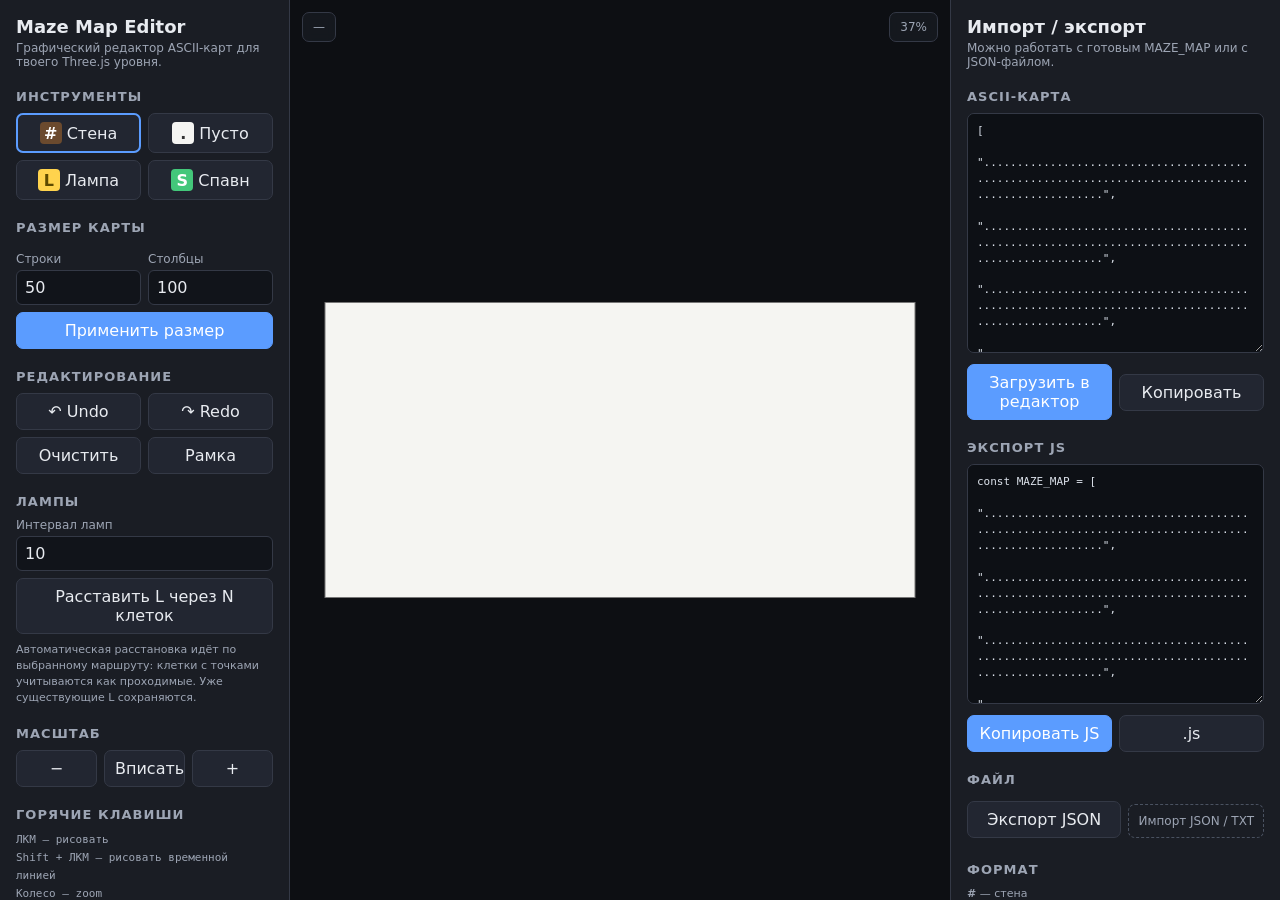
==== maze_map_editor.html @ 96821936 "first commit" ====
<!doctype html>
<html lang="ru">
<head>
<meta charset="UTF-8">
<meta name="viewport" content="width=device-width,initial-scale=1">
<title>Maze Map Editor</title>
<style>
  :root {
    --bg: #111318;
    --panel: #1a1d24;
    --panel2: #222631;
    --border: #343946;
    --text: #e8ebf0;
    --muted: #9da5b4;
    --accent: #5b9cff;
    --wall: #6b4a2e;
    --empty: #f5f5f2;
    --grid: #c9c9c3;
    --lamp: #ffd34d;
    --spawn: #43c77a;
  }

  * { box-sizing: border-box; }
  html, body { height: 100%; margin: 0; }
  body {
    font-family: Inter, system-ui, -apple-system, Segoe UI, Roboto, sans-serif;
    background: var(--bg);
    color: var(--text);
    overflow: hidden;
  }

  .app {
    height: 100vh;
    display: grid;
    grid-template-columns: 290px 1fr 330px;
  }

  .sidebar {
    background: var(--panel);
    border-right: 1px solid var(--border);
    padding: 16px;
    overflow: auto;
  }

  .rightbar {
    border-left: 1px solid var(--border);
    border-right: 0;
  }

  h1 {
    font-size: 18px;
    margin: 0 0 4px;
  }

  h2 {
    font-size: 13px;
    text-transform: uppercase;
    letter-spacing: .08em;
    color: var(--muted);
    margin: 20px 0 9px;
  }

  .subtitle {
    color: var(--muted);
    font-size: 12px;
    margin-bottom: 14px;
  }

  button, input, select, textarea {
    font: inherit;
  }

  button {
    border: 1px solid var(--border);
    background: var(--panel2);
    color: var(--text);
    border-radius: 7px;
    padding: 8px 10px;
    cursor: pointer;
  }

  button:hover { border-color: #555d6e; }
  button.primary {
    background: var(--accent);
    border-color: var(--accent);
    color: white;
  }

  button.danger {
    background: #40242a;
    border-color: #6b343f;
  }

  .tool-grid {
    display: grid;
    grid-template-columns: 1fr 1fr;
    gap: 7px;
  }

  .tool.active {
    outline: 2px solid var(--accent);
    outline-offset: -2px;
  }

  .tool-symbol {
    display: inline-flex;
    width: 22px;
    height: 22px;
    align-items: center;
    justify-content: center;
    margin-right: 5px;
    border-radius: 4px;
    font-weight: 700;
  }

  .wall-s { background: var(--wall); color: white; }
  .empty-s { background: var(--empty); color: #333; }
  .lamp-s { background: var(--lamp); color: #5d4a00; }
  .spawn-s { background: var(--spawn); color: white; }

  .row {
    display: flex;
    gap: 7px;
    align-items: center;
  }

  .row > * { min-width: 0; }
  .row button { flex: 1; }

  label {
    display: block;
    font-size: 12px;
    color: var(--muted);
    margin: 8px 0 4px;
  }

  input[type="number"], input[type="text"], select {
    width: 100%;
    background: #11141a;
    color: var(--text);
    border: 1px solid var(--border);
    border-radius: 6px;
    padding: 7px 8px;
  }

  .dims {
    display: grid;
    grid-template-columns: 1fr 1fr;
    gap: 7px;
  }

  .hint {
    font-size: 11px;
    line-height: 1.45;
    color: var(--muted);
    margin-top: 8px;
  }

  .stat {
    display: grid;
    grid-template-columns: 1fr 1fr;
    gap: 6px;
    font-size: 12px;
  }

  .stat div {
    background: #13161c;
    border: 1px solid var(--border);
    padding: 7px;
    border-radius: 6px;
  }

  .stat b { display: block; font-size: 15px; margin-top: 2px; }

  .canvas-wrap {
    position: relative;
    overflow: hidden;
    background: #0d0f13;
  }

  canvas {
    display: block;
    width: 100%;
    height: 100%;
    cursor: crosshair;
  }

  .topbar {
    position: absolute;
    top: 12px;
    left: 12px;
    right: 12px;
    display: flex;
    justify-content: space-between;
    pointer-events: none;
  }

  .badge {
    pointer-events: auto;
    background: rgba(22,25,32,.92);
    border: 1px solid var(--border);
    border-radius: 7px;
    padding: 7px 10px;
    font-size: 12px;
    color: var(--muted);
    backdrop-filter: blur(5px);
  }

  textarea {
    width: 100%;
    height: 240px;
    resize: vertical;
    background: #0d1015;
    color: #dce2eb;
    border: 1px solid var(--border);
    border-radius: 7px;
    padding: 9px;
    font: 11px/1.45 ui-monospace, SFMono-Regular, Menlo, Consolas, monospace;
  }

  .file-label {
    display: block;
    text-align: center;
    border: 1px dashed #4a5261;
    border-radius: 7px;
    padding: 9px;
    cursor: pointer;
    font-size: 12px;
    color: var(--muted);
  }

  .file-label:hover { border-color: var(--accent); color: var(--text); }
  #fileInput { display: none; }

  .keys {
    font: 11px ui-monospace, monospace;
    color: var(--muted);
    line-height: 1.65;
  }

  .sep {
    height: 1px;
    background: var(--border);
    margin: 14px 0;
  }

  @media (max-width: 1050px) {
    .app { grid-template-columns: 230px 1fr; }
    .rightbar { display: none; }
  }
</style>
</head>
<body>
<div class="app">
  <aside class="sidebar">
    <h1>Maze Map Editor</h1>
    <div class="subtitle">Графический редактор ASCII-карт для твоего Three.js уровня.</div>

    <h2>Инструменты</h2>
    <div class="tool-grid">
      <button class="tool active" data-tool="#"><span class="tool-symbol wall-s">#</span>Стена</button>
      <button class="tool" data-tool="."><span class="tool-symbol empty-s">.</span>Пусто</button>
      <button class="tool" data-tool="L"><span class="tool-symbol lamp-s">L</span>Лампа</button>
      <button class="tool" data-tool="S"><span class="tool-symbol spawn-s">S</span>Спавн</button>
    </div>

    <h2>Размер карты</h2>
    <div class="dims">
      <div>
        <label for="rows">Строки</label>
        <input id="rows" type="number" min="1" max="500" value="50">
      </div>
      <div>
        <label for="cols">Столбцы</label>
        <input id="cols" type="number" min="1" max="500" value="100">
      </div>
    </div>
    <div class="row" style="margin-top:7px">
      <button id="resizeBtn" class="primary">Применить размер</button>
    </div>

    <h2>Редактирование</h2>
    <div class="row">
      <button id="undoBtn">↶ Undo</button>
      <button id="redoBtn">↷ Redo</button>
    </div>
    <div class="row" style="margin-top:7px">
      <button id="clearBtn">Очистить</button>
      <button id="borderBtn">Рамка</button>
    </div>

    <h2>Лампы</h2>
    <label for="lampStep">Интервал ламп</label>
    <input id="lampStep" type="number" min="1" max="1000" value="10">
    <button id="autoLampBtn" style="width:100%;margin-top:7px">Расставить L через N клеток</button>
    <div class="hint">
      Автоматическая расстановка идёт по выбранному маршруту: клетки с точками учитываются как проходимые.
      Уже существующие L сохраняются.
    </div>

    <h2>Масштаб</h2>
    <div class="row">
      <button id="zoomOut">−</button>
      <button id="fitBtn">Вписать</button>
      <button id="zoomIn">+</button>
    </div>

    <h2>Горячие клавиши</h2>
    <div class="keys">
      ЛКМ — рисовать<br>
      Shift + ЛКМ — рисовать временной линией<br>
      Колесо — zoom<br>
      Space + drag — перемещение<br>
      Ctrl+Z / Ctrl+Y — undo / redo<br>
      1 — стена, 2 — пусто<br>
      3 — лампа, 4 — спавн<br>
      E — ластик (пусто)
    </div>

    <div class="sep"></div>
    <div class="stat">
      <div>Стены <b id="wallCount">0</b></div>
      <div>Лампы <b id="lampCount">0</b></div>
      <div>Пустые <b id="emptyCount">0</b></div>
      <div>Спавн <b id="spawnCount">0</b></div>
    </div>
  </aside>

  <main class="canvas-wrap" id="canvasWrap">
    <canvas id="canvas"></canvas>
    <div class="topbar">
      <div class="badge" id="coords">—</div>
      <div class="badge" id="zoomLabel">100%</div>
    </div>
  </main>

  <aside class="sidebar rightbar">
    <h1>Импорт / экспорт</h1>
    <div class="subtitle">Можно работать с готовым MAZE_MAP или с JSON-файлом.</div>

    <h2>ASCII-карта</h2>
    <textarea id="ascii" spellcheck="false" placeholder='["###...", "#..L.", "#..S."]'></textarea>

    <div class="row" style="margin-top:7px">
      <button id="loadAsciiBtn" class="primary">Загрузить в редактор</button>
      <button id="copyAsciiBtn">Копировать</button>
    </div>

    <h2>Экспорт JS</h2>
    <textarea id="jsOutput" readonly spellcheck="false"></textarea>
    <div class="row" style="margin-top:7px">
      <button id="copyJsBtn" class="primary">Копировать JS</button>
      <button id="downloadJsBtn">.js</button>
    </div>

    <h2>Файл</h2>
    <div class="row">
      <button id="downloadJsonBtn">Экспорт JSON</button>
      <label class="file-label" for="fileInput">Импорт JSON / TXT</label>
      <input id="fileInput" type="file" accept=".json,.txt,.js">
    </div>

    <h2>Формат</h2>
    <div class="hint">
      <b>#</b> — стена<br>
      <b>.</b> — пустота<br>
      <b>L</b> — лампа<br>
      <b>S</b> — единственная точка спавна
    </div>

    <h2>Сохранение</h2>
    <div class="row">
      <button id="saveLocalBtn">Сохранить в браузере</button>
      <button id="loadLocalBtn">Загрузить</button>
    </div>
    <div class="hint">Состояние хранится локально в браузере. Это удобно для промежуточной работы.</div>
  </aside>
</div>

<script>
(() => {
  const canvas = document.getElementById('canvas');
  const ctx = canvas.getContext('2d');
  const wrap = document.getElementById('canvasWrap');

  const rowsInput = document.getElementById('rows');
  const colsInput = document.getElementById('cols');
  const ascii = document.getElementById('ascii');
  const jsOutput = document.getElementById('jsOutput');

  let rows = 50;
  let cols = 100;
  let map = [];
  let tool = '#';

  let cellSize = 16;
  let offsetX = 30;
  let offsetY = 60;

  let isDrawing = false;
  let isPanning = false;
  let spaceDown = false;
  let lastCell = null;
  let panStart = null;

  const undoStack = [];
  const redoStack = [];
  const MAX_HISTORY = 100;

  function makeEmpty(r, c) {
    return Array.from({length: r}, () => Array(c).fill('.'));
  }

  function cloneMap(m) {
    return m.map(row => row.slice());
  }

  function pushHistory() {
    undoStack.push(cloneMap(map));
    if (undoStack.length > MAX_HISTORY) undoStack.shift();
    redoStack.length = 0;
  }

  function undo() {
    if (!undoStack.length) return;
    redoStack.push(cloneMap(map));
    map = undoStack.pop();
    rows = map.length;
    cols = map[0]?.length || 1;
    syncDimensions();
    render();
  }

  function redo() {
    if (!redoStack.length) return;
    undoStack.push(cloneMap(map));
    map = redoStack.pop();
    rows = map.length;
    cols = map[0]?.length || 1;
    syncDimensions();
    render();
  }

  function syncDimensions() {
    rowsInput.value = rows;
    colsInput.value = cols;
  }

  function resizeMap(newRows, newCols) {
    newRows = Math.max(1, Math.min(500, Number(newRows) || 1));
    newCols = Math.max(1, Math.min(500, Number(newCols) || 1));

    pushHistory();

    const next = makeEmpty(newRows, newCols);
    for (let y = 0; y < Math.min(rows, newRows); y++) {
      for (let x = 0; x < Math.min(cols, newCols); x++) {
        next[y][x] = map[y][x];
      }
    }

    rows = newRows;
    cols = newCols;
    map = next;
    syncDimensions();
    fitToScreen();
    render();
  }

  function setCell(x, y, value) {
    if (x < 0 || x >= cols || y < 0 || y >= rows) return;
    if (value === 'S') {
      for (let yy = 0; yy < rows; yy++) {
        for (let xx = 0; xx < cols; xx++) {
          if (map[yy][xx] === 'S') map[yy][xx] = '.';
        }
      }
    }
    if (map[y][x] === value) return;
    map[y][x] = value;
  }

  function paintAt(x, y) {
    if (x < 0 || x >= cols || y < 0 || y >= rows) return;
    setCell(x, y, tool);
    render();
  }

  function lineCells(x0, y0, x1, y1) {
    const cells = [];
    let dx = Math.abs(x1 - x0);
    let sx = x0 < x1 ? 1 : -1;
    let dy = -Math.abs(y1 - y0);
    let sy = y0 < y1 ? 1 : -1;
    let err = dx + dy;

    while (true) {
      cells.push([x0, y0]);
      if (x0 === x1 && y0 === y1) break;
      const e2 = 2 * err;
      if (e2 >= dy) { err += dy; x0 += sx; }
      if (e2 <= dx) { err += dx; y0 += sy; }
    }
    return cells;
  }

  function paintLine(x0, y0, x1, y1) {
    for (const [x, y] of lineCells(x0, y0, x1, y1)) {
      setCell(x, y, tool);
    }
    render();
  }

  function getCellFromEvent(e) {
    const rect = canvas.getBoundingClientRect();
    const px = e.clientX - rect.left;
    const py = e.clientY - rect.top;
    const x = Math.floor((px - offsetX) / cellSize);
    const y = Math.floor((py - offsetY) / cellSize);
    return {x, y};
  }

  function resizeCanvas() {
    const dpr = window.devicePixelRatio || 1;
    canvas.width = Math.floor(wrap.clientWidth * dpr);
    canvas.height = Math.floor(wrap.clientHeight * dpr);
    canvas.style.width = wrap.clientWidth + 'px';
    canvas.style.height = wrap.clientHeight + 'px';
    ctx.setTransform(dpr, 0, 0, dpr, 0, 0);
    render();
  }

  function render() {
    const w = wrap.clientWidth;
    const h = wrap.clientHeight;

    ctx.clearRect(0, 0, w, h);
    ctx.fillStyle = '#0d0f13';
    ctx.fillRect(0, 0, w, h);

    const startX = offsetX;
    const startY = offsetY;
    const endX = startX + cols * cellSize;
    const endY = startY + rows * cellSize;

    // Background
    ctx.fillStyle = '#f5f5f2';
    ctx.fillRect(startX, startY, cols * cellSize, rows * cellSize);

    // Cells
    for (let y = 0; y < rows; y++) {
      for (let x = 0; x < cols; x++) {
        const v = map[y][x];
        const px = startX + x * cellSize;
        const py = startY + y * cellSize;

        if (v === '#') {
          ctx.fillStyle = '#6b4a2e';
          ctx.fillRect(px, py, cellSize, cellSize);
        } else if (v === 'L') {
          ctx.fillStyle = '#f5f5f2';
          ctx.fillRect(px, py, cellSize, cellSize);
          ctx.fillStyle = '#ffd34d';
          ctx.beginPath();
          ctx.arc(px + cellSize / 2, py + cellSize / 2, Math.max(2.5, cellSize * .28), 0, Math.PI * 2);
          ctx.fill();
          ctx.strokeStyle = '#8b7000';
          ctx.lineWidth = 1;
          ctx.stroke();
        } else if (v === 'S') {
          ctx.fillStyle = '#f5f5f2';
          ctx.fillRect(px, py, cellSize, cellSize);
          ctx.fillStyle = '#43c77a';
          ctx.beginPath();
          ctx.arc(px + cellSize / 2, py + cellSize / 2, Math.max(3, cellSize * .32), 0, Math.PI * 2);
          ctx.fill();
        }

        if (cellSize >= 7) {
          ctx.strokeStyle = '#d0d0cb';
          ctx.lineWidth = 0.5;
          ctx.strokeRect(px, py, cellSize, cellSize);
        }
      }
    }

    // Outer border
    ctx.strokeStyle = '#777';
    ctx.lineWidth = 1;
    ctx.strokeRect(startX, startY, cols * cellSize, rows * cellSize);

    updateStats();
    updateOutputs();
    document.getElementById('zoomLabel').textContent =
      Math.round(cellSize / 16 * 100) + '%';
  }

  function updateStats() {
    let wall = 0, lamp = 0, empty = 0, spawn = 0;
    for (const row of map) {
      for (const c of row) {
        if (c === '#') wall++;
        else if (c === 'L') lamp++;
        else if (c === 'S') spawn++;
        else empty++;
      }
    }
    document.getElementById('wallCount').textContent = wall;
    document.getElementById('lampCount').textContent = lamp;
    document.getElementById('emptyCount').textContent = empty;
    document.getElementById('spawnCount').textContent = spawn;
  }

  function mapToStrings() {
    return map.map(row => row.join(''));
  }

  function updateOutputs() {
    const strings = mapToStrings();
    ascii.value = JSON.stringify(strings, null, 2);

    jsOutput.value =
`const MAZE_MAP = ${JSON.stringify(strings, null, 2)};

window.levelMap = MAZE_MAP;
window.spawnPoint = null;

function rebuildLevelFromMap() {
  const spawn = buildMazeFromAsciiMap(window.levelMap, {
    cellSize: LEVEL_CELL_SIZE,
    wallHeight: LEVEL_CELL_SIZE * 3,
    wallDepth: 0.5,
    wallColor: 0x8b5a2b,
  });

  if (spawn) {
    window.spawnPoint = spawn;
    camera.position.set(spawn.x, spawn.y, spawn.z);
  }

  return spawn;
}

window.rebuildLevelFromMap = rebuildLevelFromMap;
rebuildLevelFromMap();

if (typeof window.setNightMode === "function") {
  window.setNightMode(true);
}`;
  }

  function fitToScreen() {
    const w = wrap.clientWidth - 70;
    const h = wrap.clientHeight - 110;
    cellSize = Math.max(2, Math.min(48, Math.min(w / cols, h / rows)));

    offsetX = Math.max(25, (wrap.clientWidth - cols * cellSize) / 2);
    offsetY = Math.max(45, (wrap.clientHeight - rows * cellSize) / 2);
    render();
  }

  function zoom(factor, centerX = wrap.clientWidth / 2, centerY = wrap.clientHeight / 2) {
    const old = cellSize;
    const next = Math.max(2, Math.min(80, old * factor));
    if (next === old) return;

    offsetX = centerX - (centerX - offsetX) * (next / old);
    offsetY = centerY - (centerY - offsetY) * (next / old);
    cellSize = next;
    render();
  }

  function normalizeImported(input) {
    input = input.trim();

    // JSON array
    try {
      const parsed = JSON.parse(input);
      if (Array.isArray(parsed)) return parsed;
      if (parsed && Array.isArray(parsed.map)) return parsed.map;
    } catch (_) {}

    // Extract the first JS array assigned to MAZE_MAP
    const match = input.match(/MAZE_MAP\\s*=\\s*(\\[[\\s\\S]*?\\])\\s*;/);
    if (match) {
      try {
        const parsed = JSON.parse(match[1]);
        if (Array.isArray(parsed)) return parsed;
      } catch (_) {}
    }

    // Fallback: lines such as #...L...
    const lines = input
      .split(/\\r?\\n/)
      .map(s => s.trim())
      .filter(Boolean)
      .filter(s => !s.startsWith('const ') && !s.startsWith('window.') && !s.startsWith('//'));

    if (lines.length && lines.every(s => /^[.#LS]+$/.test(s))) return lines;

    throw new Error('Не удалось распознать карту. Ожидается JSON-массив строк или MAZE_MAP.');
  }

  function loadMapStrings(strings) {
    if (!Array.isArray(strings) || !strings.length) {
      throw new Error('Пустая карта.');
    }

    const cleaned = strings.map(s => String(s));
    const width = cleaned[0].length;

    if (!width) throw new Error('У карты нулевая ширина.');
    if (!cleaned.every(s => s.length === width)) {
      throw new Error('Все строки карты должны быть одинаковой длины.');
    }
    if (!cleaned.every(s => /^[.#LS]+$/.test(s))) {
      throw new Error('Разрешены только символы # . L S.');
    }

    const spawnCount = cleaned.reduce((n, row) => n + [...row].filter(c => c === 'S').length, 0);
    if (spawnCount > 1) throw new Error('В карте может быть только один S.');

    pushHistory();
    rows = cleaned.length;
    cols = width;
    map = cleaned.map(s => [...s]);
    syncDimensions();
    fitToScreen();
    render();
  }

  function copyText(text) {
    navigator.clipboard.writeText(text).catch(() => {
      const ta = document.createElement('textarea');
      ta.value = text;
      document.body.appendChild(ta);
      ta.select();
      document.execCommand('copy');
      ta.remove();
    });
  }

  function autoLamps() {
    const step = Math.max(1, Number(document.getElementById('lampStep').value) || 10);

    // BFS from S. If S doesn't exist, start at the first walkable cell.
    let start = null;
    for (let y = 0; y < rows && !start; y++) {
      for (let x = 0; x < cols; x++) {
        if (map[y][x] === 'S') {
          start = [x, y];
          break;
        }
      }
    }
    if (!start) {
      outer:
      for (let y = 0; y < rows; y++) {
        for (let x = 0; x < cols; x++) {
          if (map[y][x] !== '#') {
            start = [x, y];
            break outer;
          }
        }
      }
    }
    if (!start) return;

    pushHistory();

    const q = [start];
    const dist = Array.from({length: rows}, () => Array(cols).fill(-1));
    dist[start[1]][start[0]] = 0;

    const dirs = [[1,0],[-1,0],[0,1],[0,-1]];

    while (q.length) {
      const [x, y] = q.shift();

      for (const [dx, dy] of dirs) {
        const nx = x + dx, ny = y + dy;
        if (nx < 0 || nx >= cols || ny < 0 || ny >= rows) continue;
        if (dist[ny][nx] !== -1 || map[ny][nx] === '#') continue;
        dist[ny][nx] = dist[y][x] + 1;
        q.push([nx, ny]);
      }
    }

    // Preserve existing lamps. Add one every N traversable cells along BFS distance.
    const existing = new Set();
    for (let y = 0; y < rows; y++) {
      for (let x = 0; x < cols; x++) {
        if (map[y][x] === 'L') existing.add(y + ':' + x);
      }
    }

    for (let d = step; d < rows * cols; d += step) {
      let placed = false;
      for (let y = 0; y < rows && !placed; y++) {
        for (let x = 0; x < cols; x++) {
          if (dist[y][x] === d && map[y][x] === '.') {
            map[y][x] = 'L';
            placed = true;
            break;
          }
        }
      }
    }

    render();
  }

  // Tools
  document.querySelectorAll('.tool').forEach(btn => {
    btn.addEventListener('click', () => {
      document.querySelectorAll('.tool').forEach(b => b.classList.remove('active'));
      btn.classList.add('active');
      tool = btn.dataset.tool;
    });
  });

  canvas.addEventListener('pointerdown', e => {
    if (e.button === 1 || spaceDown) {
      isPanning = true;
      panStart = {x: e.clientX, y: e.clientY, ox: offsetX, oy: offsetY};
      canvas.setPointerCapture(e.pointerId);
      return;
    }

    if (e.button !== 0) return;

    const {x, y} = getCellFromEvent(e);
    if (x < 0 || x >= cols || y < 0 || y >= rows) return;

    pushHistory();
    isDrawing = true;
    lastCell = {x, y};
    paintAt(x, y);
    canvas.setPointerCapture(e.pointerId);
  });

  canvas.addEventListener('pointermove', e => {
    if (isPanning && panStart) {
      offsetX = panStart.ox + e.clientX - panStart.x;
      offsetY = panStart.oy + e.clientY - panStart.y;
      render();
      return;
    }

    const {x, y} = getCellFromEvent(e);
    document.getElementById('coords').textContent =
      (x >= 0 && x < cols && y >= 0 && y < rows) ? `x: ${x}  y: ${y}  [${map[y][x]}]` : '—';

    if (!isDrawing) return;
    if (x < 0 || x >= cols || y < 0 || y >= rows) return;

    if (lastCell && (lastCell.x !== x || lastCell.y !== y)) {
      paintLine(lastCell.x, lastCell.y, x, y);
      lastCell = {x, y};
    }
  });

  canvas.addEventListener('pointerup', () => {
    isDrawing = false;
    isPanning = false;
    lastCell = null;
    panStart = null;
  });

  canvas.addEventListener('pointerleave', () => {
    document.getElementById('coords').textContent = '—';
  });

  canvas.addEventListener('wheel', e => {
    e.preventDefault();
    const rect = canvas.getBoundingClientRect();
    const cx = e.clientX - rect.left;
    const cy = e.clientY - rect.top;
    zoom(e.deltaY < 0 ? 1.12 : 0.89, cx, cy);
  }, {passive: false});

  window.addEventListener('keydown', e => {
    if (e.code === 'Space') {
      spaceDown = true;
      e.preventDefault();
    }

    if (e.ctrlKey || e.metaKey) {
      if (e.key.toLowerCase() === 'z') { e.preventDefault(); undo(); }
      if (e.key.toLowerCase() === 'y') { e.preventDefault(); redo(); }
      return;
    }

    const keyTools = {'1':'#', '2':'.', '3':'L', '4':'S', 'e':'.'};
    const key = e.key.toLowerCase();
    if (keyTools[key]) {
      tool = keyTools[key];
      document.querySelectorAll('.tool').forEach(b => {
        b.classList.toggle('active', b.dataset.tool === tool);
      });
    }
  });

  window.addEventListener('keyup', e => {
    if (e.code === 'Space') spaceDown = false;
  });

  document.getElementById('resizeBtn').onclick = () =>
    resizeMap(rowsInput.value, colsInput.value);

  document.getElementById('undoBtn').onclick = undo;
  document.getElementById('redoBtn').onclick = redo;

  document.getElementById('clearBtn').onclick = () => {
    pushHistory();
    map = makeEmpty(rows, cols);
    render();
  };

  document.getElementById('borderBtn').onclick = () => {
    pushHistory();
    for (let x = 0; x < cols; x++) {
      map[0][x] = '#';
      map[rows - 1][x] = '#';
    }
    for (let y = 0; y < rows; y++) {
      map[y][0] = '#';
      map[y][cols - 1] = '#';
    }
    render();
  };

  document.getElementById('zoomIn').onclick = () => zoom(1.25);
  document.getElementById('zoomOut').onclick = () => zoom(.8);
  document.getElementById('fitBtn').onclick = fitToScreen;
  document.getElementById('autoLampBtn').onclick = autoLamps;

  document.getElementById('loadAsciiBtn').onclick = () => {
    try {
      loadMapStrings(normalizeImported(ascii.value));
    } catch (err) {
      alert(err.message);
    }
  };

  document.getElementById('copyAsciiBtn').onclick = () =>
    copyText(JSON.stringify(mapToStrings(), null, 2));

  document.getElementById('copyJsBtn').onclick = () => copyText(jsOutput.value);

  document.getElementById('downloadJsBtn').onclick = () => {
    const blob = new Blob([jsOutput.value], {type: 'text/javascript;charset=utf-8'});
    downloadBlob(blob, 'maze-map.js');
  };

  document.getElementById('downloadJsonBtn').onclick = () => {
    const blob = new Blob([JSON.stringify({
      version: 1,
      rows,
      cols,
      map: mapToStrings()
    }, null, 2)], {type: 'application/json;charset=utf-8'});
    downloadBlob(blob, 'maze-map.json');
  };

  document.getElementById('fileInput').addEventListener('change', async e => {
    const file = e.target.files[0];
    if (!file) return;
    try {
      const text = await file.text();
      let strings;
      if (file.name.toLowerCase().endsWith('.json')) {
        const parsed = JSON.parse(text);
        strings = Array.isArray(parsed) ? parsed : parsed.map;
      } else {
        strings = normalizeImported(text);
      }
      loadMapStrings(strings);
    } catch (err) {
      alert('Ошибка импорта: ' + err.message);
    }
    e.target.value = '';
  });

  document.getElementById('saveLocalBtn').onclick = () => {
    localStorage.setItem('maze-map-editor', JSON.stringify({
      rows, cols, map: mapToStrings()
    }));
    alert('Карта сохранена в браузере.');
  };

  document.getElementById('loadLocalBtn').onclick = () => {
    try {
      const data = JSON.parse(localStorage.getItem('maze-map-editor') || 'null');
      if (!data?.map) throw new Error('Сохранённой карты нет.');
      loadMapStrings(data.map);
    } catch (err) {
      alert(err.message);
    }
  };

  function downloadBlob(blob, name) {
    const url = URL.createObjectURL(blob);
    const a = document.createElement('a');
    a.href = url;
    a.download = name;
    a.click();
    setTimeout(() => URL.revokeObjectURL(url), 1000);
  }

  // Initial map
  map = makeEmpty(rows, cols);
  syncDimensions();
  window.addEventListener('resize', resizeCanvas);
  resizeCanvas();
  fitToScreen();
})();
</script>
</body>
</html>
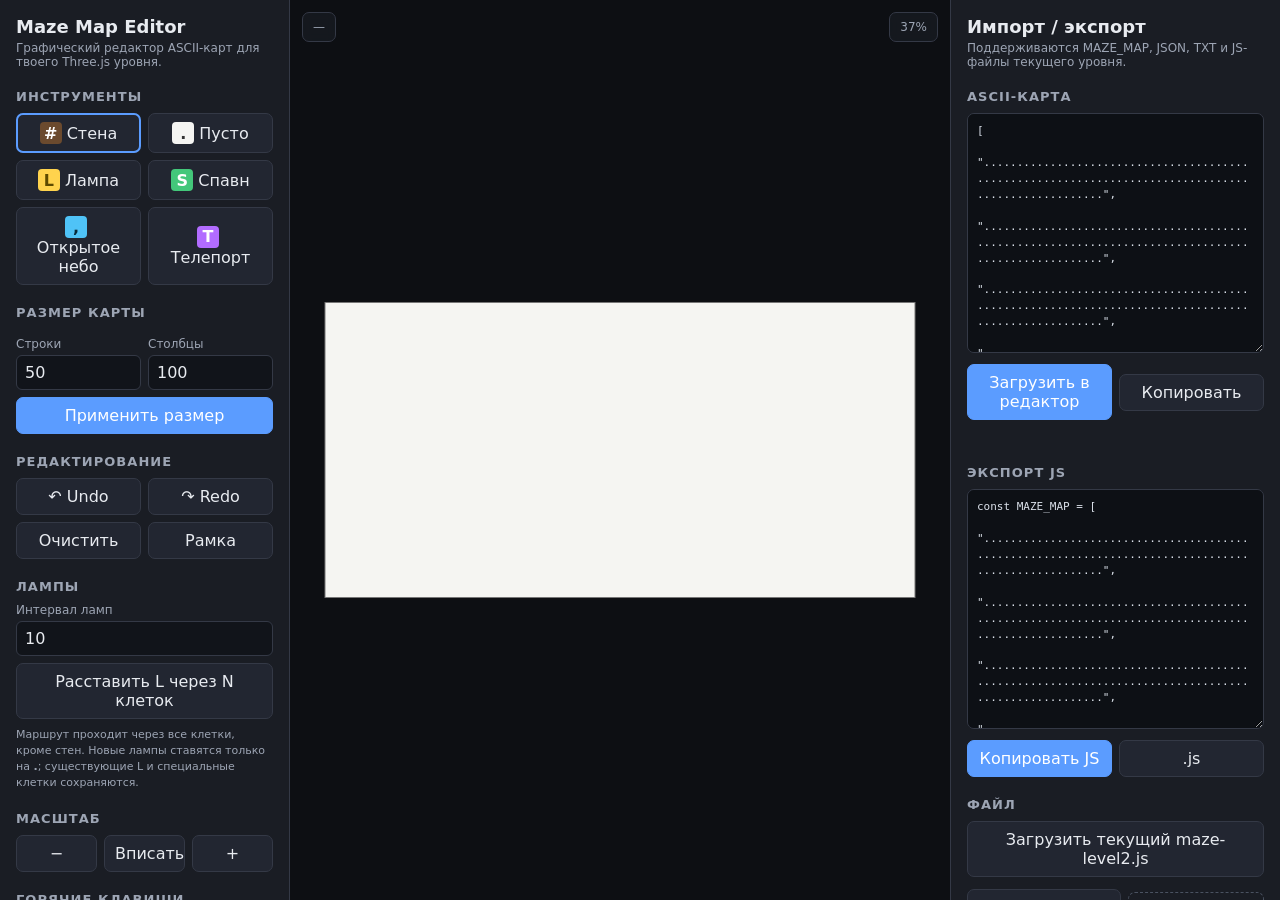
==== commit 14b7381f: "feat: jfajf" ====
--- a/maze_map_editor.html
+++ b/maze_map_editor.html
@@ -18,6 +18,8 @@
     --grid: #c9c9c3;
     --lamp: #ffd34d;
     --spawn: #43c77a;
+    --open-sky: #4fc3f7;
+    --teleport: #b26cff;
   }
 
   * { box-sizing: border-box; }
@@ -117,6 +119,8 @@
   .empty-s { background: var(--empty); color: #333; }
   .lamp-s { background: var(--lamp); color: #5d4a00; }
   .spawn-s { background: var(--spawn); color: white; }
+  .sky-s { background: var(--open-sky); color: #072b3b; }
+  .teleport-s { background: var(--teleport); color: white; }
 
   .row {
     display: flex;
@@ -155,6 +159,16 @@
     color: var(--muted);
     margin-top: 8px;
   }
+
+  .import-status {
+    min-height: 18px;
+    margin-top: 7px;
+    font-size: 11px;
+    color: var(--muted);
+  }
+
+  .import-status.success { color: #72d99b; }
+  .import-status.error { color: #ff8c9b; }
 
   .stat {
     display: grid;
@@ -245,8 +259,25 @@
   }
 
   @media (max-width: 1050px) {
-    .app { grid-template-columns: 230px 1fr; }
-    .rightbar { display: none; }
+    body { overflow: auto; }
+    .app {
+      height: auto;
+      min-height: 100vh;
+      grid-template-columns: 230px minmax(420px, 1fr);
+    }
+    .canvas-wrap { min-height: 620px; }
+    .rightbar {
+      display: block;
+      grid-column: 1 / -1;
+      border-top: 1px solid var(--border);
+      border-left: 0;
+    }
+  }
+
+  @media (max-width: 700px) {
+    .app { display: block; }
+    .canvas-wrap { height: 65vh; min-height: 480px; }
+    .sidebar { border-right: 0; border-bottom: 1px solid var(--border); }
   }
 </style>
 </head>
@@ -262,6 +293,8 @@
       <button class="tool" data-tool="."><span class="tool-symbol empty-s">.</span>Пусто</button>
       <button class="tool" data-tool="L"><span class="tool-symbol lamp-s">L</span>Лампа</button>
       <button class="tool" data-tool="S"><span class="tool-symbol spawn-s">S</span>Спавн</button>
+      <button class="tool" data-tool=","><span class="tool-symbol sky-s">,</span>Открытое небо</button>
+      <button class="tool" data-tool="T"><span class="tool-symbol teleport-s">T</span>Телепорт</button>
     </div>
 
     <h2>Размер карты</h2>
@@ -294,8 +327,8 @@
     <input id="lampStep" type="number" min="1" max="1000" value="10">
     <button id="autoLampBtn" style="width:100%;margin-top:7px">Расставить L через N клеток</button>
     <div class="hint">
-      Автоматическая расстановка идёт по выбранному маршруту: клетки с точками учитываются как проходимые.
-      Уже существующие L сохраняются.
+      Маршрут проходит через все клетки, кроме стен. Новые лампы ставятся только на <b>.</b>;
+      существующие L и специальные клетки сохраняются.
     </div>
 
     <h2>Масштаб</h2>
@@ -314,6 +347,7 @@
       Ctrl+Z / Ctrl+Y — undo / redo<br>
       1 — стена, 2 — пусто<br>
       3 — лампа, 4 — спавн<br>
+      5 — открытое небо, 6 — телепорт<br>
       E — ластик (пусто)
     </div>
 
@@ -323,6 +357,8 @@
       <div>Лампы <b id="lampCount">0</b></div>
       <div>Пустые <b id="emptyCount">0</b></div>
       <div>Спавн <b id="spawnCount">0</b></div>
+      <div>Открытое небо <b id="skyCount">0</b></div>
+      <div>Телепорты <b id="teleportCount">0</b></div>
     </div>
   </aside>
 
@@ -336,15 +372,16 @@
 
   <aside class="sidebar rightbar">
     <h1>Импорт / экспорт</h1>
-    <div class="subtitle">Можно работать с готовым MAZE_MAP или с JSON-файлом.</div>
+    <div class="subtitle">Поддерживаются MAZE_MAP, JSON, TXT и JS-файлы текущего уровня.</div>
 
     <h2>ASCII-карта</h2>
-    <textarea id="ascii" spellcheck="false" placeholder='["###...", "#..L.", "#..S."]'></textarea>
+    <textarea id="ascii" spellcheck="false" placeholder='["###...", "#.,L.", "#S.T."]'></textarea>
 
     <div class="row" style="margin-top:7px">
       <button id="loadAsciiBtn" class="primary">Загрузить в редактор</button>
       <button id="copyAsciiBtn">Копировать</button>
     </div>
+    <div id="importStatus" class="import-status" role="status" aria-live="polite"></div>
 
     <h2>Экспорт JS</h2>
     <textarea id="jsOutput" readonly spellcheck="false"></textarea>
@@ -354,6 +391,7 @@
     </div>
 
     <h2>Файл</h2>
+    <button id="loadCurrentBtn" style="width:100%;margin-bottom:7px">Загрузить текущий maze-level2.js</button>
     <div class="row">
       <button id="downloadJsonBtn">Экспорт JSON</button>
       <label class="file-label" for="fileInput">Импорт JSON / TXT</label>
@@ -364,8 +402,10 @@
     <div class="hint">
       <b>#</b> — стена<br>
       <b>.</b> — пустота<br>
+      <b>,</b> — открытое небо без тумана<br>
       <b>L</b> — лампа<br>
-      <b>S</b> — единственная точка спавна
+      <b>S</b> — единственная точка спавна<br>
+      <b>T</b> — телепорт к точке спавна
     </div>
 
     <h2>Сохранение</h2>
@@ -387,6 +427,12 @@
   const colsInput = document.getElementById('cols');
   const ascii = document.getElementById('ascii');
   const jsOutput = document.getElementById('jsOutput');
+  const importStatus = document.getElementById('importStatus');
+
+  function showImportStatus(message = '', type = '') {
+    importStatus.textContent = message;
+    importStatus.className = `import-status${type ? ` ${type}` : ''}`;
+  }
 
   let rows = 50;
   let cols = 100;
@@ -557,6 +603,13 @@
         if (v === '#') {
           ctx.fillStyle = '#6b4a2e';
           ctx.fillRect(px, py, cellSize, cellSize);
+        } else if (v === ',') {
+          ctx.fillStyle = '#10364b';
+          ctx.fillRect(px, py, cellSize, cellSize);
+          ctx.fillStyle = '#80d8ff';
+          ctx.beginPath();
+          ctx.arc(px + cellSize / 2, py + cellSize / 2, Math.max(1.5, cellSize * .12), 0, Math.PI * 2);
+          ctx.fill();
         } else if (v === 'L') {
           ctx.fillStyle = '#f5f5f2';
           ctx.fillRect(px, py, cellSize, cellSize);
@@ -574,6 +627,17 @@
           ctx.beginPath();
           ctx.arc(px + cellSize / 2, py + cellSize / 2, Math.max(3, cellSize * .32), 0, Math.PI * 2);
           ctx.fill();
+        } else if (v === 'T') {
+          ctx.fillStyle = '#f5f5f2';
+          ctx.fillRect(px, py, cellSize, cellSize);
+          ctx.fillStyle = '#9a4dff';
+          ctx.beginPath();
+          ctx.moveTo(px + cellSize / 2, py + cellSize * .16);
+          ctx.lineTo(px + cellSize * .84, py + cellSize / 2);
+          ctx.lineTo(px + cellSize / 2, py + cellSize * .84);
+          ctx.lineTo(px + cellSize * .16, py + cellSize / 2);
+          ctx.closePath();
+          ctx.fill();
         }
 
         if (cellSize >= 7) {
@@ -596,19 +660,23 @@
   }
 
   function updateStats() {
-    let wall = 0, lamp = 0, empty = 0, spawn = 0;
+    let wall = 0, lamp = 0, empty = 0, spawn = 0, sky = 0, teleport = 0;
     for (const row of map) {
       for (const c of row) {
         if (c === '#') wall++;
         else if (c === 'L') lamp++;
         else if (c === 'S') spawn++;
-        else empty++;
+        else if (c === ',') sky++;
+        else if (c === 'T') teleport++;
+        else if (c === '.') empty++;
       }
     }
     document.getElementById('wallCount').textContent = wall;
     document.getElementById('lampCount').textContent = lamp;
     document.getElementById('emptyCount').textContent = empty;
     document.getElementById('spawnCount').textContent = spawn;
+    document.getElementById('skyCount').textContent = sky;
+    document.getElementById('teleportCount').textContent = teleport;
   }
 
   function mapToStrings() {
@@ -625,19 +693,27 @@
 window.levelMap = MAZE_MAP;
 window.spawnPoint = null;
 
-function rebuildLevelFromMap() {
-  const spawn = buildMazeFromAsciiMap(window.levelMap, {
+function rebuildLevelFromMap(buildOptions = {}) {
+  if (window.levelUtils) {
+    const inspection = window.levelUtils.inspect(window.levelMap);
+    if (!inspection.valid) throw new Error(inspection.errors.join(" "));
+    window.levelMap = inspection.map;
+  }
+
+  const levelOptions = {
     cellSize: LEVEL_CELL_SIZE,
     wallHeight: LEVEL_CELL_SIZE * 3,
     wallDepth: 0.5,
     wallColor: 0x8b5a2b,
-  });
-
+    ...buildOptions,
+  };
+  if (typeof NARRATIVE !== "undefined") levelOptions.narrative = NARRATIVE;
+
+  const spawn = buildMazeFromAsciiMap(window.levelMap, levelOptions);
   if (spawn) {
     window.spawnPoint = spawn;
     camera.position.set(spawn.x, spawn.y, spawn.z);
   }
-
   return spawn;
 }
 
@@ -646,6 +722,10 @@
 
 if (typeof window.setNightMode === "function") {
   window.setNightMode(true);
+  if (window.spawnPoint && typeof window.updateRenderVisibility === "function") {
+    window.updateRenderVisibility(window.spawnPoint.x, window.spawnPoint.z);
+  }
+  renderer.compile(scene, camera);
 }`;
   }
 
@@ -670,35 +750,45 @@
     render();
   }
 
-  function normalizeImported(input) {
-    input = input.trim();
-
-    // JSON array
+  function normalizeImported(rawInput) {
+    const input = String(rawInput ?? '').replace(/^\uFEFF/, '').trim();
+    if (!input) throw new Error('Нет данных для импорта.');
+
+    // JSON array or an editor export object.
     try {
       const parsed = JSON.parse(input);
       if (Array.isArray(parsed)) return parsed;
       if (parsed && Array.isArray(parsed.map)) return parsed.map;
+      if (parsed && Array.isArray(parsed.levelMap)) return parsed.levelMap;
     } catch (_) {}
 
-    // Extract the first JS array assigned to MAZE_MAP
-    const match = input.match(/MAZE_MAP\\s*=\\s*(\\[[\\s\\S]*?\\])\\s*;/);
-    if (match) {
+    // Current/legacy JavaScript level files. JSON is preferred, but quoted
+    // ASCII rows also support single-quoted hand-written maps without eval().
+    const assignments = [
+      /(?:const|let|var)\s+MAZE_MAP\s*=\s*(\[[\s\S]*?\])\s*;/,
+      /window\.levelMap\s*=\s*(\[[\s\S]*?\])\s*;/,
+    ];
+    for (const pattern of assignments) {
+      const match = input.match(pattern);
+      if (!match) continue;
       try {
         const parsed = JSON.parse(match[1]);
         if (Array.isArray(parsed)) return parsed;
-      } catch (_) {}
-    }
-
-    // Fallback: lines such as #...L...
+      } catch (_) {
+        const quotedRows = [...match[1].matchAll(/["']([#.,LST|]+)["']/g)]
+          .map((entry) => entry[1]);
+        if (quotedRows.length) return quotedRows;
+      }
+    }
+
+    // Plain ASCII map, one row per line.
     const lines = input
-      .split(/\\r?\\n/)
-      .map(s => s.trim())
-      .filter(Boolean)
-      .filter(s => !s.startsWith('const ') && !s.startsWith('window.') && !s.startsWith('//'));
-
-    if (lines.length && lines.every(s => /^[.#LS]+$/.test(s))) return lines;
-
-    throw new Error('Не удалось распознать карту. Ожидается JSON-массив строк или MAZE_MAP.');
+      .split(/\r?\n/)
+      .map((line) => line.trim())
+      .filter(Boolean);
+    if (lines.length && lines.every((line) => /^[#.,LST|]+$/.test(line))) return lines;
+
+    throw new Error('Не удалось распознать карту. Ожидается MAZE_MAP, JSON или строки из символов # . , L S T.');
   }
 
   function loadMapStrings(strings) {
@@ -706,27 +796,32 @@
       throw new Error('Пустая карта.');
     }
 
-    const cleaned = strings.map(s => String(s));
-    const width = cleaned[0].length;
-
-    if (!width) throw new Error('У карты нулевая ширина.');
-    if (!cleaned.every(s => s.length === width)) {
-      throw new Error('Все строки карты должны быть одинаковой длины.');
-    }
-    if (!cleaned.every(s => /^[.#LS]+$/.test(s))) {
-      throw new Error('Разрешены только символы # . L S.');
-    }
-
-    const spawnCount = cleaned.reduce((n, row) => n + [...row].filter(c => c === 'S').length, 0);
+    const sourceRows = strings.map((row) =>
+      Array.isArray(row) ? row.join('') : String(row ?? ''),
+    );
+    const width = Math.max(...sourceRows.map((row) => row.length), 1);
+    const allowed = new Set(['#', '.', ',', 'L', 'S', 'T']);
+    const cleaned = sourceRows.map((row) => {
+      const normalized = [...row.replaceAll('|', '#')]
+        .map((cell) => allowed.has(cell) ? cell : '.')
+        .join('');
+      return normalized.padEnd(width, '.');
+    });
+
+    const spawnCount = cleaned.reduce(
+      (count, row) => count + [...row].filter((cell) => cell === 'S').length,
+      0,
+    );
     if (spawnCount > 1) throw new Error('В карте может быть только один S.');
 
     pushHistory();
     rows = cleaned.length;
     cols = width;
-    map = cleaned.map(s => [...s]);
+    map = cleaned.map((row) => [...row]);
     syncDimensions();
     fitToScreen();
     render();
+    showImportStatus(`Карта загружена: ${cols} × ${rows}.`, 'success');
   }
 
   function copyText(text) {
@@ -891,7 +986,7 @@
       return;
     }
 
-    const keyTools = {'1':'#', '2':'.', '3':'L', '4':'S', 'e':'.'};
+    const keyTools = {'1':'#', '2':'.', '3':'L', '4':'S', '5':',', '6':'T', 'e':'.'};
     const key = e.key.toLowerCase();
     if (keyTools[key]) {
       tool = keyTools[key];
@@ -939,7 +1034,7 @@
     try {
       loadMapStrings(normalizeImported(ascii.value));
     } catch (err) {
-      alert(err.message);
+      showImportStatus(err.message, 'error');
     }
   };
 
@@ -955,12 +1050,28 @@
 
   document.getElementById('downloadJsonBtn').onclick = () => {
     const blob = new Blob([JSON.stringify({
-      version: 1,
+      version: 2,
       rows,
       cols,
+      symbols: ['#', '.', ',', 'L', 'S', 'T'],
       map: mapToStrings()
     }, null, 2)], {type: 'application/json;charset=utf-8'});
     downloadBlob(blob, 'maze-map.json');
+  };
+
+  document.getElementById('loadCurrentBtn').onclick = async () => {
+    showImportStatus('Загрузка текущего уровня…');
+    try {
+      const response = await fetch('src/world/maze-level2.js', {cache: 'no-store'});
+      if (!response.ok) throw new Error(`HTTP ${response.status}`);
+      loadMapStrings(normalizeImported(await response.text()));
+    } catch (err) {
+      showImportStatus(
+        'Не удалось загрузить текущий уровень: ' + err.message +
+        '. При открытии через file:// выберите maze-level2.js вручную.',
+        'error',
+      );
+    }
   };
 
   document.getElementById('fileInput').addEventListener('change', async e => {
@@ -968,16 +1079,9 @@
     if (!file) return;
     try {
       const text = await file.text();
-      let strings;
-      if (file.name.toLowerCase().endsWith('.json')) {
-        const parsed = JSON.parse(text);
-        strings = Array.isArray(parsed) ? parsed : parsed.map;
-      } else {
-        strings = normalizeImported(text);
-      }
-      loadMapStrings(strings);
+      loadMapStrings(normalizeImported(text));
     } catch (err) {
-      alert('Ошибка импорта: ' + err.message);
+      showImportStatus('Ошибка импорта: ' + err.message, 'error');
     }
     e.target.value = '';
   });
@@ -995,7 +1099,7 @@
       if (!data?.map) throw new Error('Сохранённой карты нет.');
       loadMapStrings(data.map);
     } catch (err) {
-      alert(err.message);
+      showImportStatus(err.message, 'error');
     }
   };
 
